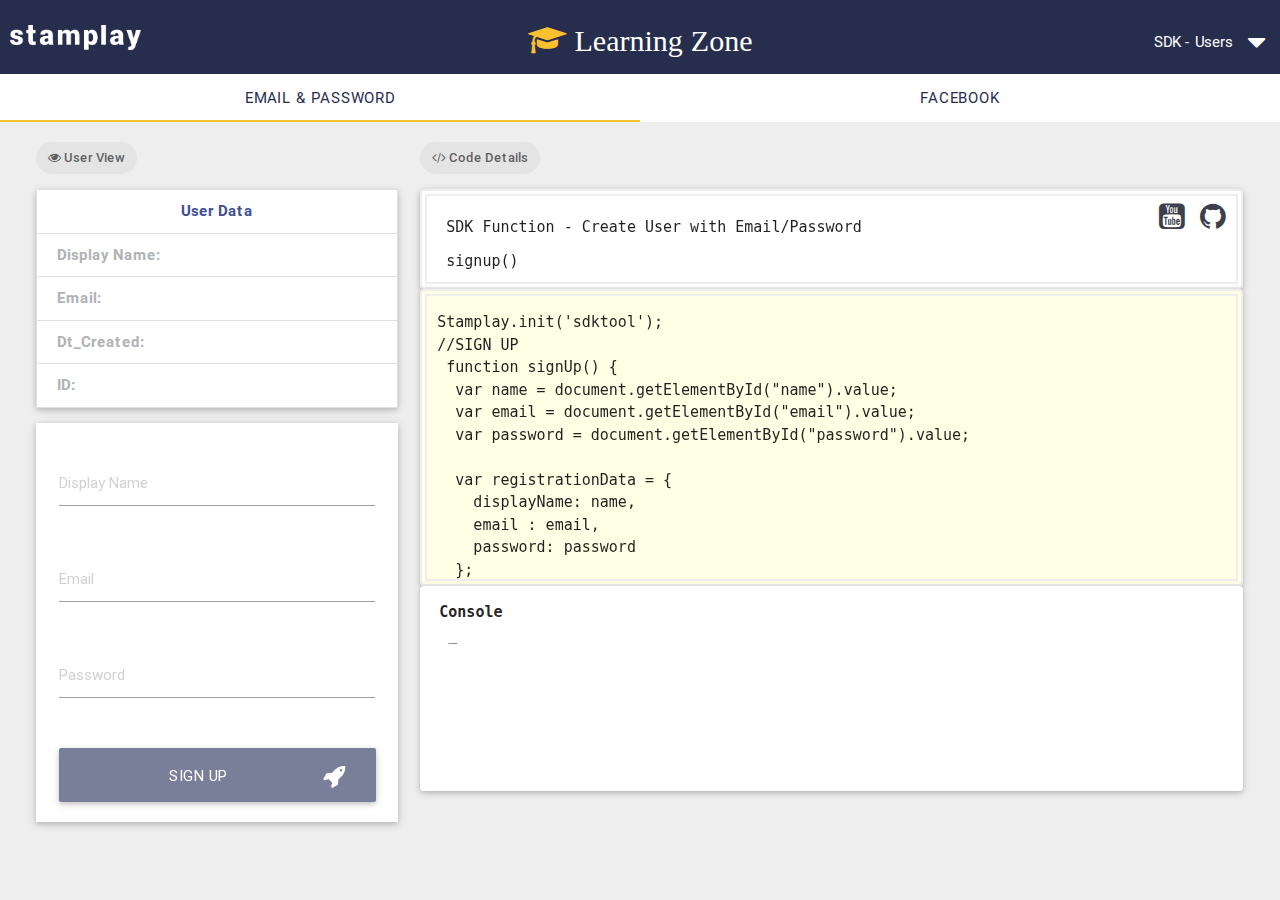
==== index.html @ 033197c5 "logout works" ====
<!DOCTYPE html>
<html>
<head>
  <title>User SDK</title>
  <link rel="stylesheet" type="text/css" href="public/css/materialize.css">
  <link rel="stylesheet" type="text/css" href="public/css/main.css">
  <link rel="stylesheet" href="https://maxcdn.bootstrapcdn.com/font-awesome/4.4.0/css/font-awesome.min.css">
</head>
<body class="container-fluid">
<!--NAVBAR-->
  <nav>
    <div id="navbar" class="nav-wrapper z-depth-2">
      <a>
        <img id="wordLogo" src="public/images/logo_White.png"/>
      </a>
       <a id="lzHeader" class="brand-logo center hide-on-med-and-down">
        <i id="gradCap" class="fa fa-graduation-cap"> 
          <span id="lz">Learning Zone</span>
        </i>
      </a>
      <ul id="resourceMenu" class="right">
      <li><a
            id="navSelectUsers" 
            class='dropdown-button' 
            href='#' 
            data-activates='dropdown1'>
            <i class="fa fa-caret-down right"></i>SDK - Users
          </a>
          <ul id='dropdown1' class='dropdown-content'>
              <li class="dropdownitem">
                <a id="dropdownText1">Main Menu</a>
              </li>
              <li class="divider"></li>
              <li class="dropdownitem">
                <a id="dropdownText2" href="objects.html">
                  <i id='objAPI' class="fa fa-cubes right"></i>[SDK] - Objects
                </a>
              </li>
              <li class="divider"></li>
              <li class="dropdownitem">
                <a id="dropdownText2">
                  <i id="userSDK" class="fa fa-user right"></i>[API] - Users
                </a>
              </li>
              <li class="divider"></li>
              <li class="dropdownitem">
                <a id="dropdownText3">
                  <i id="objSDK" class="fa fa-cubes right"></i>[API] - Objects
                </a>
              </li>
        </ul>
    </div>
  </nav>
<!--TABS-->
  <div class="row">
    <div class="col s12 tab-row">
      <ul id="tabRow" class="tabs">
        <li class="tab col s3">
        <a class="active" href="#local">EMAIL & PASSWORD</a></li>
        <li class="tab col s3">
        <a href="#facebook">FACEBOOK</a></li>
      </ul>
    </div>
  </div>
  <!--////////////////////////// EMAIL & PASSWORD TAB ///////////////////////////-->
  <div id="local" class="row">
 <!--EMAIL & PASSWORD USER OUTPUT SECTION-->
    <div id="userEPLeft" class="col s4">
      <div class="chip">
        <i class="fa fa-eye"></i> User View
      </div>
      <div id="local">
         <ul id="userOutput" class="collection z-depth-1">
            <li class="collection-item center outputHeader">
              <b>User Data</b>
            </li>
            <li class="collection-item data"><b>Display Name:</b>
            <span id="userOutputName"></span></li>
            <li class="collection-item data"><b>Email: </b>
            <span id="userOutputEmail"></span></li>
            <li class="collection-item data"><b>Dt_Created: </b>
            <span id="userOutputDate"></span></li>
            <li class="collection-item data"><b>ID: </b>
            <span id="userOutputID"></span></li>
        </ul>
<!--EMAIL & PASSWORD USER SIGN UP SECTION-->
       <div id="local" class="row z-depth-1 inputBoxLocal">
          <form class="col s12">
            <div class="row">
                <div class="input-field col s12">
                <br>
                  <input  
                   placeholder="Display Name"
                   id="name"
                   type="text">
                </div>
            </div>
              <div class="row">
                <div class="input-field col s12">
                  <input 
                   placeholder="Email"
                   id="email"
                   type="text">
                </div>
              </div>
              <div class="row">
                <div class="input-field col s12">
                  <input 
                  id="password"
                  placeholder="Password" 
                  type="text">
                </div>
              </div>
              <div class="row">
              <div id="signupBtn" class="input-field col s12 center">
                  <a 
                  onclick="signUp()" 
                  id="btn" 
                  class="waves-effect waves-light btn-large">
                  <i class="fa fa-rocket right"></i>
                  Sign Up
                  </a>
              </div>
            </div>
            <div id="logoutBtn" class="row hidden">
              <div id="logoutBtnHidden" class="input-field col s12 center">
                <a 
                  onclick="logout()"
                  id="btn" 
                  class="waves-effect waves-light btn-large">
                <i class="fa fa-power-off right"></i>Logout
                </a>
              </div>
            </div>
          </form>
        </div>
      </div>
    </div>
    <div id="userEPRight" class= "col s8">
    <div class="chip">
      <i class="fa fa-code"></i> Code Details
    </div>
    <div class="z-depth-1 codeContent">
      <i class="fa fa-github small right github tooltipped" data-position="bottom" data-delay="50" data-tooltip="view full code"></i><span><i class="fa fa-youtube-square small right youtube tooltipped" data-position="bottom" data-delay="50" data-tooltip="view tutorial"></i></span> 
      <pre> SDK Function - Create User with Email/Password<input id="copyInputEP" class="left" type="text" ng-model="textToCopyEP" value=" signup()">
      </pre>
    </div>
    <div id="sourceCodeEP" class="z-depth-1"> 
<!--........................................................-->
<pre>
Stamplay.init('sdktool');
//SIGN UP
 function signUp() {
  var name = document.getElementById("name").value;
  var email = document.getElementById("email").value;
  var password = document.getElementById("password").value;

  var registrationData = {
    displayName: name,
    email : email,
    password: password
  };
  var newUser = new Stamplay.User().Model;
  <b>newUser.signup(registrationData)</b>.then(function(){
  });

  //LOGOUT
  function logout(){
  var user = new Stamplay.User().Model;
  <b>user.logout()</b>;
}
</pre>
<!--........................................................-->
    </div>
    <div id="console" class="z-depth-1">
<!--........................................................-->
<pre> <b>Console</b>
  <span id="consoleCursor" class="blinking-cursor">_</span>
<br><span id="consoleStatus" class="hidden"> Status: 200 OK</span>
<br><span id="hideBody" class="hidden"> Body:</span><span id="consoleBody" class="hidden"></span>
<br><span id="hideRes" class="hidden"> Response:</span><span id="consoleRes" class="hidden"></span>
</pre>
<!--........................................................-->
    </div>
  </div>
</div>
<!--FOOTER-->
  <!-- <br>
  <br>
  <footer id="footer" id="local" class="page-footer z-depth-1 footer">
    <div class="container"></div>
  </footer> -->

<!--////////////////////////// FACEBOOK TAB ///////////////////////////-->
  <div id="facebook" class="row">
    <div id="userFBLeft" class="col s4">
      <div class="chip">
        <i class="fa fa-eye"></i> User View
      </div>
<!--FACEBOOK USER OUTPUT SECTION-->
      <div id="facebook" class="col s12">
         <ul id="userOutputFB" class="collection z-depth-1">
            <li class="collection-item center outputHeader">
              <b>User Data</b>
            </li>
            <li class="collection-item data center">
            <img src="public/images/fb avatar.gif" id="fbPhoto"/></li>
            <li class="collection-item data"><b>Display Name:</b>
            <span class="fbprop" id="fbName"></span></li>
            <li class="collection-item data"><b>Email: </b>
            <span class="fbprop" id="fbEmail"></span></li>
            <li class="collection-item data"><b>Gender: </b>
            <span class="fbprop" id="fbGender"></span></li>
            <li class="collection-item data"><b>Dt_Created: </b>
            <span class="fbprop" id="fbDate"></span></li>
            <li class="collection-item data"><b>ID: </b>
            <span class="fbprop" id="fbID"></span></li>
        </ul>
        <br>
<!--FACEBOOK USER SIGN UP SECTION-->
        <div 
        id="facebook" 
        class="z-depth-1 center inputBoxFB">
             <a 
              onclick="facebook()" 
              id="btn" 
              class="waves-effect waves-light btn-large">
              <i class="fa fa-facebook-square right"></i>
              Sign Up
              </a>
        </div>
      </div>
    </div>
    <div id="userFBRight" class= "col s8">
    <div class="chip">
      <i class="fa fa-code"></i> Code Details
    </div>
    <div class="z-depth-1 codeContent">
      <i class="fa fa-github small right github tooltipped" data-position="bottom" data-delay="50" data-tooltip="view full code"></i><span><i class="fa fa-youtube-square small right youtube tooltipped" data-position="bottom" data-delay="50" data-tooltip="view tutorial"></i></span> 
      <pre> SDK Function - Login with Facebook<input id="copyInputEP" class="left" type="text" ng-model="textToCopyEP" value=" login('facebook')">
      </pre>
    </div>
    <div id="sourceCodeFB" class="z-depth-1"> 
<!--........................................................-->
<pre>
Stamplay.init('sdktool');

 function facebook(){
  var newUser = new Stamplay.User().Model;
  <b>newUser.login('facebook')</b>;
}
</pre>
<!--........................................................-->
    </div>
    <div id="console" class="z-depth-1">
<!--........................................................-->
<pre> <b>Console</b>
  <span id="consoleCursorFB" class="blinking-cursor">_</span>
<br><span id="consoleStatusFB" class="hidden"> Status: 200 OK</span>
<br><span id="hideBodyFB" class="hidden"> Body:</span><span id="consoleBodyFB" class="hidden"></span>
<br><span id="hideResFB" class="hidden"> Response:</span><span id="consoleResFB" class="hidden"></span>
</pre>
<!--........................................................-->
    </div>
  </div>
</div>
<!--SCRIPTS-->
<script src="//drrjhlchpvi7e.cloudfront.net/libs/stamplay-js-sdk/1.3.1/stamplay.min.js"></script>
<script src="./bower_components/jquery/dist/jquery.js"></script>
<script src="./public/js/materialize.min.js"></script>
<script src="public/app.js"></script>
</body>
</html>
---- public/css/main.css ----
/*------------------------------------------------------------------------*/
/*SIGN UP CSS*/
/*------------------------------------------------------------------------*/
body, html {
	font-family: "Roboto";
	min-height: 100vh;
	min-width: 100vw;
	position: cover;
	background-color: #EEEEEE;
}
#navbar{
	background-color: #262D4D;
	height: 80px;
}
#logo{
  	padding: 10px;
    height: 70px;
	margin-top: 5px;
}
#wordLogo{
	padding: 10px;
    height: 45px;
	margin-top: 15px;
}
#lzHeader{
	margin-top: 8px;
	font-family: "Roboto";
}
#gradCap{
	color: #FBC02D;
}
#lz{
	color: #FFFFFF;
	font-weight: lighter;
}
#resourceMenu{
	margin-top: 10px;
}
#navSelectUsers:hover{
	background-color: #262D4D !important;
	color: #FBC02D;
}
#objAPI{
	font-size: 20px;
}
#objSDK{
	font-size: 20px;
}
#userSDK{
	font-size: 20px;
}
.dropdownitem{
	background-color: #FBC02D;
}
#dropdownText1{
	color: #000000;
}
#dropdownText1:hover{
	color: #000000;
}
#dropdownText2{
	color: #000000;
}
#dropdownText3{
	color: #000000;
}
#objectNav{
	margin-right: 30px;
}
.divider{
	background-color: #000000;
}
#tabRow{
	margin-top: 0px;
}
.tabs{
	margin-top: 7px;
	min-width: 100vw;
}   
.tabs .tab a{
	color: #272D4E;
}
.tabs .tab a:hover{
	color: #272D4E;
    background-color: #FFFFE5;
    font-weight: bold;
}
.tab-row {
	padding:0 !important;
}
.indicator {
	background-color: #FBC02D !important;
}
.rsrcbtn{
	background-color: #FBC02D;
	color: #000;
	margin-top: 10px;
	margin-right: 10px;
}
.rsrcbtn:hover{
	background-color: #FBC02D;
	color: #000;
}
.inputBoxLocal{
	background-color: #FFFFFF;
}
#btn{
	background-color: #7A7F99;
	font-family: "Roboto"; 
	width: 100%;
}
.inputBoxFB{
	cursor: pointer;
	background-color: #FFFFFF;
	padding-top: 20px;
	padding-bottom: 20px;
	padding-right: 20px;
	padding-left: 20px;
}
.outputHeader{
	color: #415095;
}
#userOutput{
	margin-top: 15px;
}
#userOutputFB{
	margin-top: 15px;
	margin-bottom: 0px;
}
#userEPLeft{
	width: 30%;
	margin-left: 25px;
}
#userEPRight{
	width: 66%;
}
#userFBLeft{
	width: 30%;
	margin-left: 25px;
}
#userFBRight{
	width: 66%;
}
.data{
	color: #B0B2B5;
}
.fbprop{
	color: #415095;
}
#userOutputName{
	color: #415095;
}
#userOutputDate{
	color: #415095;
}
#userOutputEmail{
	color: #415095;
}
#userOutputID{
	color: #415095;
}
  /* label color */
.input-field label {
     color: #FBC02D;
}
   /* label focus color */
.input-field input[type=text]:focus + label {
     color: #FBC02D;
}
   /* label underline focus color */
.input-field input[type=text]:focus {
     border-bottom: 1px solid #FBC02D;
     box-shadow: 0 1px 0 0 #FBC02D;
}
   /* valid color */
.input-field input[type=text].valid {
     border-bottom: 1px solid #FBC02D;
     box-shadow: 0 1px 0 0 #FBC02D;
}
.tabs{
	margin-top: 17px;
	min-width: 100vw;
}   
.tabs .tab a{
	color: #272D4E;
}
.tabs .tab a:hover{
	color: #272D4E;
}
.tab-row {
	padding:0 !important;
}
.indicator {
	background-color: #FBC02D !important;
}
#fbPhoto{
	border-radius: 50%;
	height: 100px;
	width: 100px;
	border:1px solid;
	border-color: #EEEEEE;
}
#switchViews{
	cursor: pointer;
}
.hidden{
	display: none;
}
#logoutBtnHidden{
	padding-bottom: 30px;
}
.codeContent{
	margin-top: 15px;
	overflow: auto;
	height: 100px;
	background-color: #FFFFFF;
	padding-left: 10px;
	padding-right: 10px;
	padding-top: 5px;
	border-radius: 4px;
	border:7px solid;
	border-color: #EEEEEE;
	border-style:double;
}
#sourceCodeEP{
	overflow: auto;
	background-color: #FFFFE5;
	border-radius: 4px;
	padding-left: 10px;
	padding-right: 10px;
	border-radius: 4px;
	border:7px solid;
	border-color: #EEEEEE;
	border-style:double;
	max-height: 33vh;
}
#sourceCodeFB{
	overflow: auto;
	background-color: #FFFFE5;
	border-radius: 4px;
	padding-left: 10px;
	padding-right: 10px;
	border-radius: 4px;
	border:7px solid;
	border-color: #EEEEEE;
	border-style:double;
	max-height: 41vh;
}
#console{
	background-color: #FFFFFF;
	border-radius: 4px;
	padding-left: 10px;
	padding-right: 5px;
	height: 205px;
	overflow: auto;
}
.github{
	color: #3D3F4D;
	cursor: pointer;
}
.github:hover{
	color: #FBC02D;
	cursor: pointer;
}
.youtube{
	color: #3D3F4D;
	cursor: pointer;
}
.youtube:hover{
	color: #FBC02D;
	cursor: pointer;
}
.blinking-cursor {
  font-weight: 100;
  font-size: 15px;
  color: #2E3D48;
  -webkit-animation: 1s blink step-end infinite;
  -moz-animation: 1s blink step-end infinite;
  -ms-animation: 1s blink step-end infinite;
  -o-animation: 1s blink step-end infinite;
  animation: 1s blink step-end infinite;
}

@keyframes "blink" {
  from, to {
    color: transparent;
  }
  50% {
    color: black;
  }
}

@-moz-keyframes blink {
  from, to {
    color: transparent;
  }
  50% {
    color: black;
  }
}

@-webkit-keyframes "blink" {
  from, to {
    color: transparent;
  }
  50% {
    color: black;
  }
}

@-ms-keyframes "blink" {
  from, to {
    color: transparent;
  }
  50% {
    color: black;
  }
}

@-o-keyframes "blink" {
  from, to {
    color: transparent;
  }
  50% {
    color: black;
  }
}

/*----------------------------------------------------------------------------*/
/*OBJECTS CSS*/
/*---------------------------------------------------------------------------*/
.createSection{
	width: 40%;
	background-color: #FFFFFF;
}
#btn{
	background-color: #7A7F99;
	width: 100%;
}
.objectOutput{
	width: 40%;
	margin-top: 60px;
}
#input{
	padding-left: 25px;
	padding-right: 25px;
}
.picker__date-display {
	background-color: #414b82;
}
.picker__weekday-display{
	background-color: #414b82;
}
.picker__day.picker__day--today {
	background-color: #414b82;
	color: #FFFFFF;
}
.picker__close, .picker__today {
	color: #000000;
}

.header{
	color: #414B82;
}
.data{
	color: #B0B2B5;
}
.category{
	color: #B0B2B5;
}
.outputData{
	color: #414B82
}
.input-field label {
     color: #000;
}
.input-field input[type=text]:focus + label {
     color: #000;
}
.input-field input[type=text]:focus {
     border-bottom: 1px solid #FFD700;
     box-shadow: 0 1px 0 0 #FFD700;
}
#options{
	margin-top: 30px;
	width: 40%;
}
.queryheader{
	color: #414B82;
}
#queryResults{
	width: 40%;
	margin-top: 17px;
}
.ptag{
	padding-top: 10px;
} 
#dropdown{
	width: 40%;
	background-color: #FFFFFF;
}
#voteSection{
	width: 40%;
	background-color: #FFFFFF;
	padding-bottom: 15px;
}
#ratingSection{
	width: 40%;
	background-color: #FFFFFF;
	padding-bottom: 15px;
}
.thumbs{
	background-color: #7A7F99;
	width: 80%;
}
.thumbs:hover{
	background-color: #7A7F99;
	width: 80%;
}
[type="checkbox"]:checked + label:before {
	border-right: 2px solid #FBC02D; 
    border-bottom: 2px solid #FBC02D;
}
#footer{
	background-color: #E4E4E4;
	display: flex;
    min-height: 7vh;
    flex-direction: column;
}
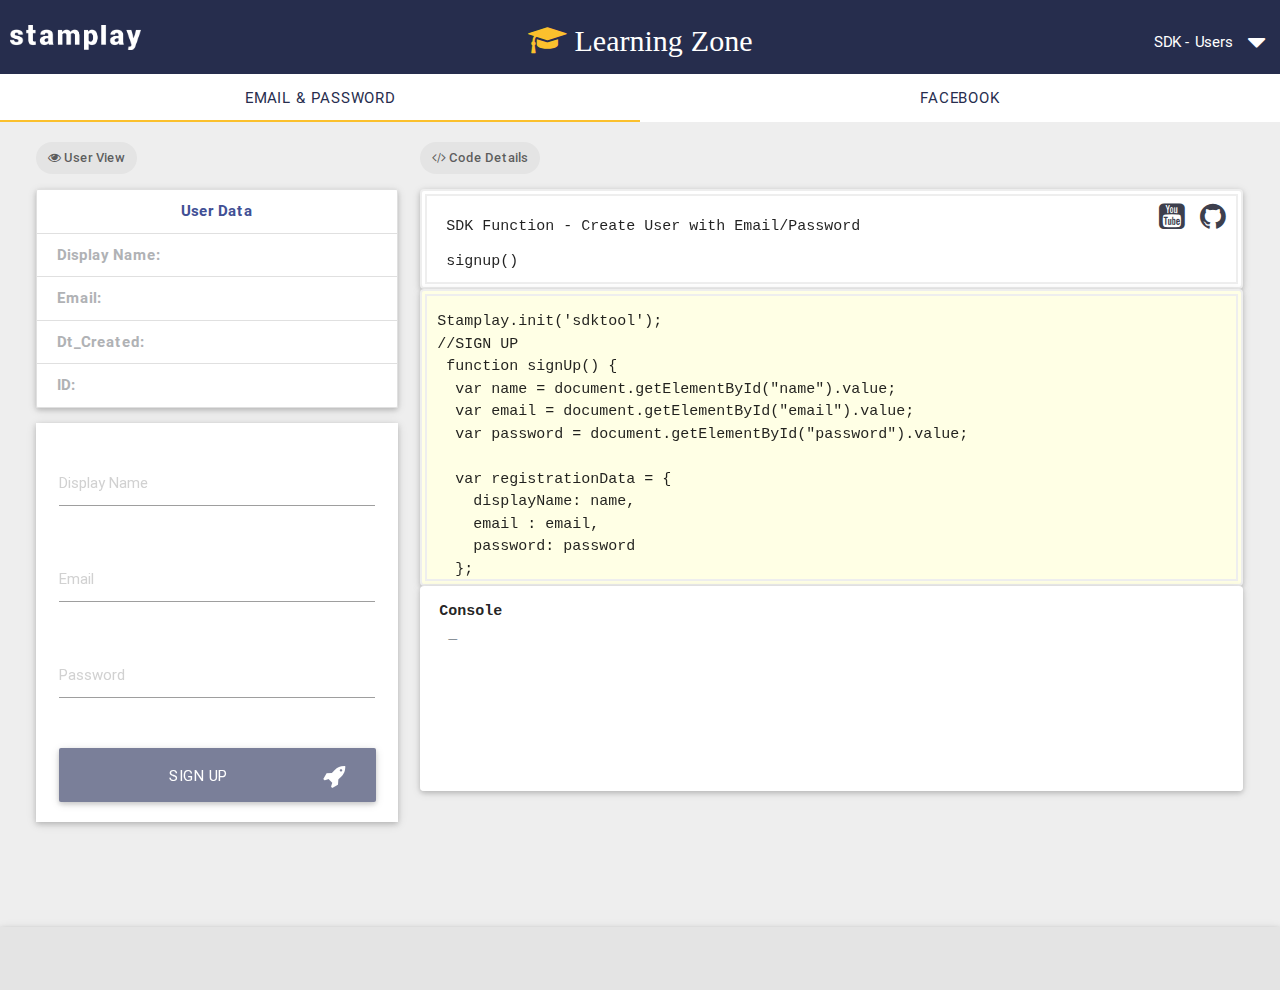
==== commit f18fb075: "basic layout for new format complete for create object section" ====
--- a/index.html
+++ b/index.html
@@ -167,9 +167,9 @@
 
   //LOGOUT
   function logout(){
-  var user = new Stamplay.User().Model;
-  <b>user.logout()</b>;
-}
+    var user = new Stamplay.User().Model;
+    <b>user.logout()</b>;
+  }
 </pre>
 <!--........................................................-->
     </div>
@@ -185,12 +185,7 @@
     </div>
   </div>
 </div>
-<!--FOOTER-->
-  <!-- <br>
-  <br>
-  <footer id="footer" id="local" class="page-footer z-depth-1 footer">
-    <div class="container"></div>
-  </footer> -->
+
 
 <!--////////////////////////// FACEBOOK TAB ///////////////////////////-->
   <div id="facebook" class="row">
@@ -265,6 +260,12 @@
     </div>
   </div>
 </div>
+<!--FOOTER-->
+  <br>
+  <br>
+  <footer id="footer" id="local" class="page-footer z-depth-1 footer">
+    <div class="container"></div>
+  </footer>
 <!--SCRIPTS-->
 <script src="//drrjhlchpvi7e.cloudfront.net/libs/stamplay-js-sdk/1.3.1/stamplay.min.js"></script>
 <script src="./bower_components/jquery/dist/jquery.js"></script>
--- a/public/css/main.css
+++ b/public/css/main.css
@@ -330,7 +330,6 @@
 /*OBJECTS CSS*/
 /*---------------------------------------------------------------------------*/
 .createSection{
-	width: 40%;
 	background-color: #FFFFFF;
 }
 #btn{
@@ -338,8 +337,7 @@
 	width: 100%;
 }
 .objectOutput{
-	width: 40%;
-	margin-top: 60px;
+	margin-top: 15px;
 }
 #input{
 	padding-left: 25px;
@@ -380,6 +378,15 @@
 .input-field input[type=text]:focus {
      border-bottom: 1px solid #FFD700;
      box-shadow: 0 1px 0 0 #FFD700;
+}
+#sourceCodeCreate{
+	overflow: auto;
+	background-color: #FFFFE5;
+	border-radius: 4px;
+	border:7px solid;
+	border-color: #EEEEEE;
+	border-style:double;
+	max-height: 73vh;
 }
 #options{
 	margin-top: 30px;
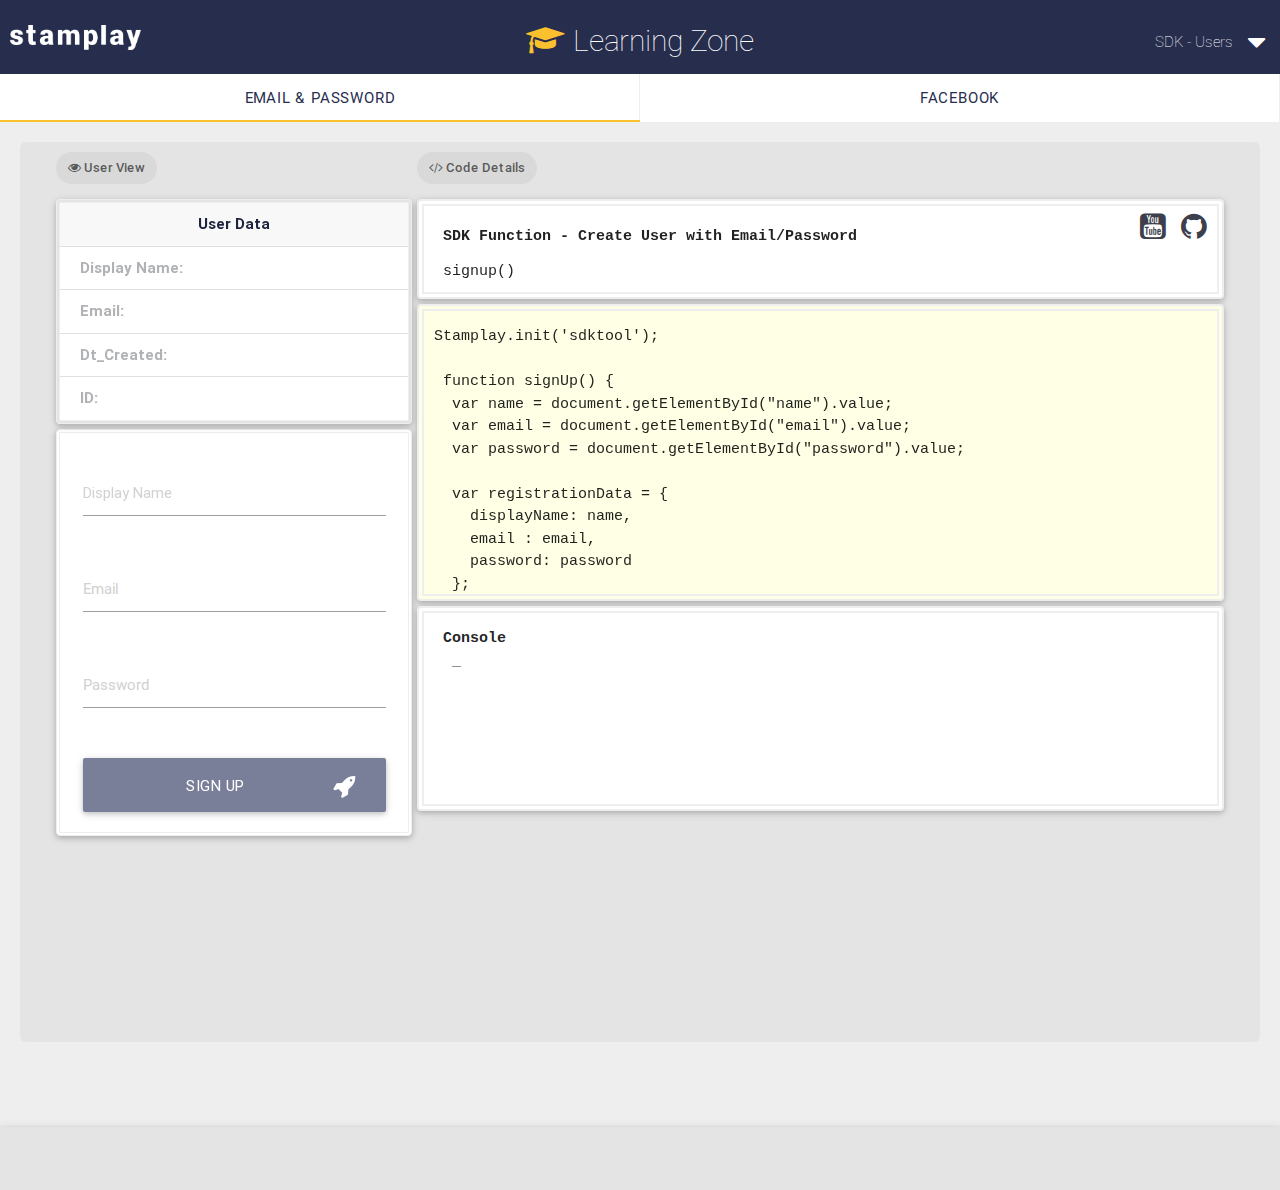
==== commit 69769d5a: "changed UI for users section" ====
--- a/index.html
+++ b/index.html
@@ -2,7 +2,7 @@
 <!DOCTYPE html>
 <html>
 <head>
-  <title>User SDK</title>
+  <title>Stamplay | LZ</title>
   <link rel="stylesheet" type="text/css" href="public/css/materialize.css">
   <link rel="stylesheet" type="text/css" href="public/css/main.css">
   <link rel="stylesheet" href="https://maxcdn.bootstrapcdn.com/font-awesome/4.4.0/css/font-awesome.min.css">
@@ -64,15 +64,15 @@
     </div>
   </div>
   <!--////////////////////////// EMAIL & PASSWORD TAB ///////////////////////////-->
-  <div id="local" class="row">
+  <div id="local" class="row moduleBackgroundUserEP">
  <!--EMAIL & PASSWORD USER OUTPUT SECTION-->
     <div id="userEPLeft" class="col s4">
       <div class="chip">
         <i class="fa fa-eye"></i> User View
       </div>
       <div id="local">
-         <ul id="userOutput" class="collection z-depth-1">
-            <li class="collection-item center outputHeader">
+         <ul id="userOutput" class="collection z-depth-1 itemBorder">
+            <li id="viewHeaderEP" class="collection-item center outputHeader">
               <b>User Data</b>
             </li>
             <li class="collection-item data"><b>Display Name:</b>
@@ -85,7 +85,7 @@
             <span id="userOutputID"></span></li>
         </ul>
 <!--EMAIL & PASSWORD USER SIGN UP SECTION-->
-       <div id="local" class="row z-depth-1 inputBoxLocal">
+       <div id="local" class="row z-depth-1 inputBoxLocal itemBorder">
           <form class="col s12">
             <div class="row">
                 <div class="input-field col s12">
@@ -143,14 +143,14 @@
     </div>
     <div class="z-depth-1 codeContent">
       <i class="fa fa-github small right github tooltipped" data-position="bottom" data-delay="50" data-tooltip="view full code"></i><span><i class="fa fa-youtube-square small right youtube tooltipped" data-position="bottom" data-delay="50" data-tooltip="view tutorial"></i></span> 
-      <pre> SDK Function - Create User with Email/Password<input id="copyInputEP" class="left" type="text" ng-model="textToCopyEP" value=" signup()">
+      <pre> <b>SDK Function - Create User with Email/Password</b><input id="copyInputEP" class="left" type="text" ng-model="textToCopyEP" value=" signup()">
       </pre>
     </div>
     <div id="sourceCodeEP" class="z-depth-1"> 
 <!--........................................................-->
 <pre>
 Stamplay.init('sdktool');
-//SIGN UP
+
  function signUp() {
   var name = document.getElementById("name").value;
   var email = document.getElementById("email").value;
@@ -188,15 +188,15 @@
 
 
 <!--////////////////////////// FACEBOOK TAB ///////////////////////////-->
-  <div id="facebook" class="row">
+  <div id="facebook" class="row moduleBackgroundUserFB">
     <div id="userFBLeft" class="col s4">
       <div class="chip">
         <i class="fa fa-eye"></i> User View
       </div>
 <!--FACEBOOK USER OUTPUT SECTION-->
-      <div id="facebook" class="col s12">
-         <ul id="userOutputFB" class="collection z-depth-1">
-            <li class="collection-item center outputHeader">
+      <div id="facebook" class="col s12 fbOutput">
+         <ul id="userOutputFB" class="collection z-depth-1 itemBorder">
+            <li id="viewHeaderFB" class="collection-item center outputHeader">
               <b>User Data</b>
             </li>
             <li class="collection-item data center">
@@ -212,11 +212,9 @@
             <li class="collection-item data"><b>ID: </b>
             <span class="fbprop" id="fbID"></span></li>
         </ul>
-        <br>
 <!--FACEBOOK USER SIGN UP SECTION-->
         <div 
-        id="facebook" 
-        class="z-depth-1 center inputBoxFB">
+        class="z-depth-1 center inputBoxFB itemBorder">
              <a 
               onclick="facebook()" 
               id="btn" 
--- a/public/css/main.css
+++ b/public/css/main.css
@@ -25,6 +25,7 @@
 #lzHeader{
 	margin-top: 8px;
 	font-family: "Roboto";
+	font-weight: lighter;
 }
 #gradCap{
 	color: #FBC02D;
@@ -32,9 +33,12 @@
 #lz{
 	color: #FFFFFF;
 	font-weight: lighter;
+	font-family: "Roboto";	
 }
 #resourceMenu{
 	margin-top: 10px;
+	font-weight: lighter;
+	font-family: "Roboto";
 }
 #navSelectUsers:hover{
 	background-color: #262D4D !important;
@@ -101,6 +105,37 @@
 	background-color: #FBC02D;
 	color: #000;
 }
+.moduleBackgroundUserEP{
+	min-height: 100vh;
+	background-color: #E4E4E4;
+	background-size: cover;
+	background-position: center center;
+	border-radius: 6px;
+	margin-top: 20px;
+	margin-left: 20px;
+	margin-right: 20px;
+	padding-top: 10px; 
+}
+.moduleBackgroundUserFB{
+	min-height: 100vh;
+	background-color: #E4E4E4;
+	background-size: cover;
+	background-position: center center;
+	border-radius: 6px;
+	margin-top: 20px;
+	margin-left: 20px;
+	margin-right: 20px;
+	padding-top: 10px; 
+}
+.chip{
+	background-color: #d9d9d9;
+}
+.itemBorder{
+	border-radius: 4px;
+	border:4px solid;
+	border-color: #EEEEEE;
+	border-style:double;
+}
 .inputBoxLocal{
 	background-color: #FFFFFF;
 }
@@ -116,12 +151,23 @@
 	padding-bottom: 20px;
 	padding-right: 20px;
 	padding-left: 20px;
+	margin-top: 5px;
+}
+#facebook{
+	padding: 0px;
+}
+#viewHeaderEP{
+	background-color:rgba(255, 255, 255, .75);
+}
+#viewHeaderFB{
+	background-color:rgba(255, 255, 255, .75);
 }
 .outputHeader{
-	color: #415095;
+	color: #1E243E;
 }
 #userOutput{
 	margin-top: 15px;
+	margin-bottom: 5px;
 }
 #userOutputFB{
 	margin-top: 15px;
@@ -130,15 +176,47 @@
 #userEPLeft{
 	width: 30%;
 	margin-left: 25px;
+	padding-right: 5px
 }
 #userEPRight{
 	width: 66%;
+	padding-left: 0px;
 }
 #userFBLeft{
 	width: 30%;
 	margin-left: 25px;
+	padding-right: 5px
 }
 #userFBRight{
+	width: 66%;
+	padding-left: 0px;
+}
+#createLeft{
+	width: 30%;
+	margin-left: 25px;
+}
+#createRight{
+	width: 66%;
+}
+#updateLeft{
+	width: 30%;
+	margin-left: 25px;
+}
+#updateRight{
+	width: 66%;
+}
+#queryLeft{
+	width: 30%;
+	margin-left: 25px;
+}
+#queryRight{
+	width: 66%;
+}
+#rateLeft{
+	width: 30%;
+	margin-left: 25px;
+}
+#rateRight{
 	width: 66%;
 }
 .data{
@@ -183,6 +261,7 @@
 }   
 .tabs .tab a{
 	color: #272D4E;
+	border-right: 1px solid #EEEEEE;
 }
 .tabs .tab a:hover{
 	color: #272D4E;
@@ -214,6 +293,7 @@
 	overflow: auto;
 	height: 100px;
 	background-color: #FFFFFF;
+	margin-bottom: 5px;
 	padding-left: 10px;
 	padding-right: 10px;
 	padding-top: 5px;
@@ -226,6 +306,7 @@
 	overflow: auto;
 	background-color: #FFFFE5;
 	border-radius: 4px;
+	margin-bottom: 5px;
 	padding-left: 10px;
 	padding-right: 10px;
 	border-radius: 4px;
@@ -238,6 +319,7 @@
 	overflow: auto;
 	background-color: #FFFFE5;
 	border-radius: 4px;
+	margin-bottom: 5px;
 	padding-left: 10px;
 	padding-right: 10px;
 	border-radius: 4px;
@@ -248,11 +330,14 @@
 }
 #console{
 	background-color: #FFFFFF;
-	border-radius: 4px;
 	padding-left: 10px;
 	padding-right: 5px;
 	height: 205px;
 	overflow: auto;
+	border-radius: 4px;
+	border:7px solid;
+	border-color: #EEEEEE;
+	border-style:double;
 }
 .github{
 	color: #3D3F4D;
@@ -388,16 +473,73 @@
 	border-style:double;
 	max-height: 73vh;
 }
-#options{
-	margin-top: 30px;
-	width: 40%;
+#sourceCodeCreate{
+	overflow: auto;
+	background-color: #FFFFE5;
+	border-radius: 4px;
+	border:7px solid;
+	border-color: #EEEEEE;
+	border-style:double;
+	max-height: 73vh;
+}
+#sourceCodeUpdate{
+	overflow: auto;
+	background-color: #FFFFE5;
+	border-radius: 4px;
+	border:7px solid;
+	border-color: #EEEEEE;
+	border-style:double;
+	max-height: 53vh;
+}
+#sourceCodeQuery{
+	overflow: auto;
+	background-color: #FFFFE5;
+	border-radius: 4px;
+	border:7px solid;
+	border-color: #EEEEEE;
+	border-style:double;
+	max-height: 55vh;
+}
+#sourceCodeRate{
+	overflow: auto;
+	background-color: #FFFFE5;
+	border-radius: 4px;
+	border:7px solid;
+	border-color: #EEEEEE;
+	border-style:double;
+	max-height: 76vh;
+}
+.outputData{
+	color: #414B82
+}
+#bookImage{
+	height: 100px;
+	width: 100px;
+}
+#updateImage{
+	height: 100px;
+	width: 100px;
+}
+#restaurantImage{
+	height: 150px;
+	width: 250px;
+}
+#rateRestaurant{
+	height: 150px;
+	width: 250px;
+}
+.dropdown-content li > a, .dropdown-content li > span {
+    font-size: 1.2rem;
+    color: #414b82;
+    display: block;
+    padding: 1rem 1rem;
 }
 .queryheader{
 	color: #414B82;
 }
+
 #queryResults{
-	width: 40%;
-	margin-top: 17px;
+	margin-top: 15px;
 }
 .ptag{
 	padding-top: 10px;
@@ -407,12 +549,11 @@
 	background-color: #FFFFFF;
 }
 #voteSection{
-	width: 40%;
 	background-color: #FFFFFF;
 	padding-bottom: 15px;
+	padding-top: 5px;
 }
 #ratingSection{
-	width: 40%;
 	background-color: #FFFFFF;
 	padding-bottom: 15px;
 }
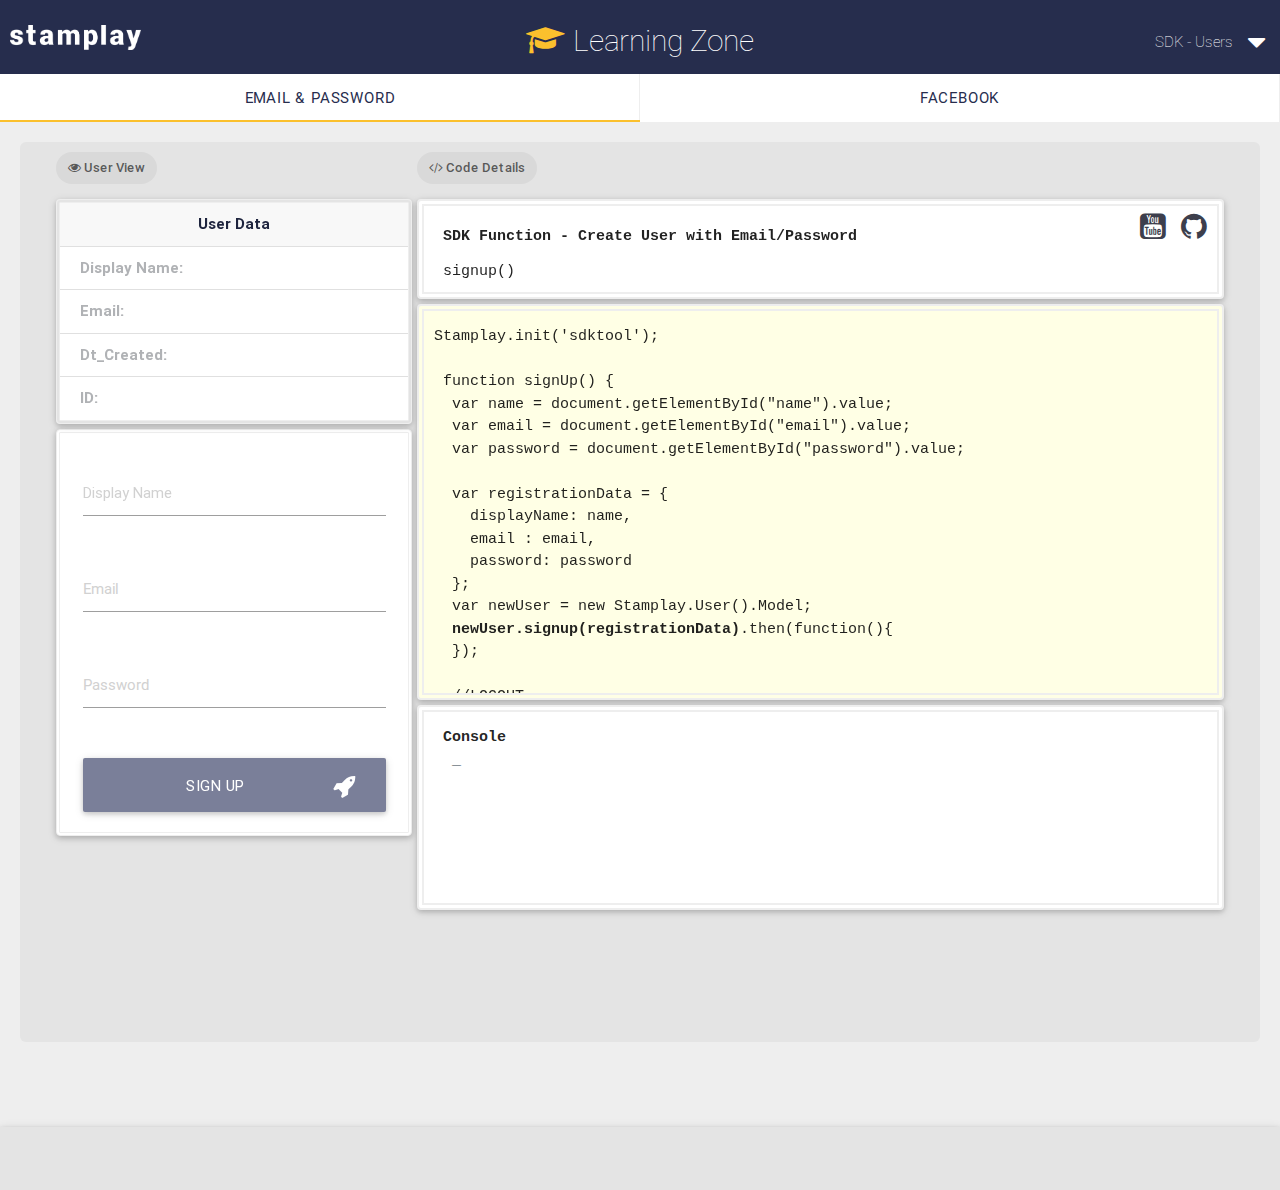
==== commit c12963b8: "added hrefs to youtube and github" ====
--- a/index.html
+++ b/index.html
@@ -142,7 +142,8 @@
       <i class="fa fa-code"></i> Code Details
     </div>
     <div class="z-depth-1 codeContent">
-      <i class="fa fa-github small right github tooltipped" data-position="bottom" data-delay="50" data-tooltip="view full code"></i><span><i class="fa fa-youtube-square small right youtube tooltipped" data-position="bottom" data-delay="50" data-tooltip="view tutorial"></i></span> 
+      <a target="_blank" href="https://github.com/isaacg11/starterTemplate-User-signUp"><i class="fa fa-github small right github tooltipped" data-position="bottom" data-delay="50" data-tooltip="view full code"></i></a><span>
+      <a target="_blank" href="https://youtu.be/xH2PiFwAtc4"><i class="fa fa-youtube-square small right youtube tooltipped" data-position="bottom" data-delay="50" data-tooltip="view tutorial"></i></a></span> 
       <pre> <b>SDK Function - Create User with Email/Password</b><input id="copyInputEP" class="left" type="text" ng-model="textToCopyEP" value=" signup()">
       </pre>
     </div>
@@ -230,7 +231,8 @@
       <i class="fa fa-code"></i> Code Details
     </div>
     <div class="z-depth-1 codeContent">
-      <i class="fa fa-github small right github tooltipped" data-position="bottom" data-delay="50" data-tooltip="view full code"></i><span><i class="fa fa-youtube-square small right youtube tooltipped" data-position="bottom" data-delay="50" data-tooltip="view tutorial"></i></span> 
+      <a target=_'blank' href='https://github.com/isaacg11/starterTemplate-Social-Login'><i class="fa fa-github small right github tooltipped" data-position="bottom" data-delay="50" data-tooltip="view full code"></i></a><span>
+      <a target="_blank" href="https://youtu.be/tyvJmalNgKs"><i class="fa fa-youtube-square small right youtube tooltipped" data-position="bottom" data-delay="50" data-tooltip="view tutorial"></i></a></span> 
       <pre> SDK Function - Login with Facebook<input id="copyInputEP" class="left" type="text" ng-model="textToCopyEP" value=" login('facebook')">
       </pre>
     </div>
--- a/public/css/main.css
+++ b/public/css/main.css
@@ -194,30 +194,39 @@
 #createLeft{
 	width: 30%;
 	margin-left: 25px;
+	padding-right: 5px;
 }
 #createRight{
 	width: 66%;
+	padding-left: 0px;
 }
 #updateLeft{
 	width: 30%;
 	margin-left: 25px;
+	padding-right: 5px;
+
 }
 #updateRight{
 	width: 66%;
+	padding-left: 0px;
 }
 #queryLeft{
 	width: 30%;
 	margin-left: 25px;
+	padding-right: 5px;
 }
 #queryRight{
 	width: 66%;
+	padding-left: 0px;
 }
 #rateLeft{
 	width: 30%;
 	margin-left: 25px;
+	padding-right: 5px;
 }
 #rateRight{
 	width: 66%;
+	padding-left: 0px;
 }
 .data{
 	color: #B0B2B5;
@@ -313,7 +322,7 @@
 	border:7px solid;
 	border-color: #EEEEEE;
 	border-style:double;
-	max-height: 33vh;
+	height: 44vh;
 }
 #sourceCodeFB{
 	overflow: auto;
@@ -326,7 +335,7 @@
 	border:7px solid;
 	border-color: #EEEEEE;
 	border-style:double;
-	max-height: 41vh;
+	height: 27vh;
 }
 #console{
 	background-color: #FFFFFF;
@@ -414,6 +423,20 @@
 /*----------------------------------------------------------------------------*/
 /*OBJECTS CSS*/
 /*---------------------------------------------------------------------------*/
+.moduleBackgroundObj{
+	min-height: 100vh;
+	background-color: #E4E4E4;
+	background-size: cover;
+	background-position: center center;
+	border-radius: 6px;
+	margin-top: 20px;
+	margin-left: 20px;
+	margin-right: 20px;
+	padding-top: 10px; 
+}
+.chip{
+	background-color: #d9d9d9;
+}
 .createSection{
 	background-color: #FFFFFF;
 }
@@ -421,8 +444,33 @@
 	background-color: #7A7F99;
 	width: 100%;
 }
+.itemBorder{
+	border-radius: 4px;
+	border:4px solid;
+	border-color: #EEEEEE;
+	border-style:double;
+}
+#viewHeaderCreate{
+	background-color:rgba(255, 255, 255, .75);
+}
+#viewHeaderUpdate{
+	background-color:rgba(255, 255, 255, .75);
+}
+#viewHeaderQuery{
+	background-color:rgba(255, 255, 255, .75);
+}
+#viewHeaderRate{
+	background-color:rgba(255, 255, 255, .75);
+}
+#options{
+	border-radius: 4px;
+	border:4px solid;
+	border-color: #EEEEEE;
+	border-style:double;
+}
 .objectOutput{
 	margin-top: 15px;
+	margin-bottom: 5px;
 }
 #input{
 	padding-left: 25px;
@@ -443,7 +491,7 @@
 }
 
 .header{
-	color: #414B82;
+	color: #0A0A0A;
 }
 .data{
 	color: #B0B2B5;
@@ -467,47 +515,41 @@
 #sourceCodeCreate{
 	overflow: auto;
 	background-color: #FFFFE5;
-	border-radius: 4px;
-	border:7px solid;
-	border-color: #EEEEEE;
-	border-style:double;
-	max-height: 73vh;
-}
-#sourceCodeCreate{
+	margin-bottom: 5px;
+	border-radius: 4px;
+	border:7px solid;
+	border-color: #EEEEEE;
+	border-style:double;
+	height: 79vh;
+}
+#sourceCodeUpdate{
 	overflow: auto;
 	background-color: #FFFFE5;
 	border-radius: 4px;
 	border:7px solid;
 	border-color: #EEEEEE;
 	border-style:double;
-	max-height: 73vh;
-}
-#sourceCodeUpdate{
+	height: 25vh;
+}
+#sourceCodeQuery{
 	overflow: auto;
 	background-color: #FFFFE5;
 	border-radius: 4px;
 	border:7px solid;
 	border-color: #EEEEEE;
 	border-style:double;
-	max-height: 53vh;
-}
-#sourceCodeQuery{
+	height: 58vh;
+	margin-bottom: 5px;
+}
+#sourceCodeRate{
 	overflow: auto;
 	background-color: #FFFFE5;
 	border-radius: 4px;
 	border:7px solid;
 	border-color: #EEEEEE;
 	border-style:double;
-	max-height: 55vh;
-}
-#sourceCodeRate{
-	overflow: auto;
-	background-color: #FFFFE5;
-	border-radius: 4px;
-	border:7px solid;
-	border-color: #EEEEEE;
-	border-style:double;
-	max-height: 76vh;
+	height: 87vh;
+	margin-bottom: 5px;
 }
 .outputData{
 	color: #414B82
@@ -540,6 +582,7 @@
 
 #queryResults{
 	margin-top: 15px;
+	margin-bottom: 5px;
 }
 .ptag{
 	padding-top: 10px;
@@ -552,10 +595,12 @@
 	background-color: #FFFFFF;
 	padding-bottom: 15px;
 	padding-top: 5px;
+	margin-bottom: 5px;
 }
 #ratingSection{
 	background-color: #FFFFFF;
 	padding-bottom: 15px;
+	margin-bottom: 5px;
 }
 .thumbs{
 	background-color: #7A7F99;
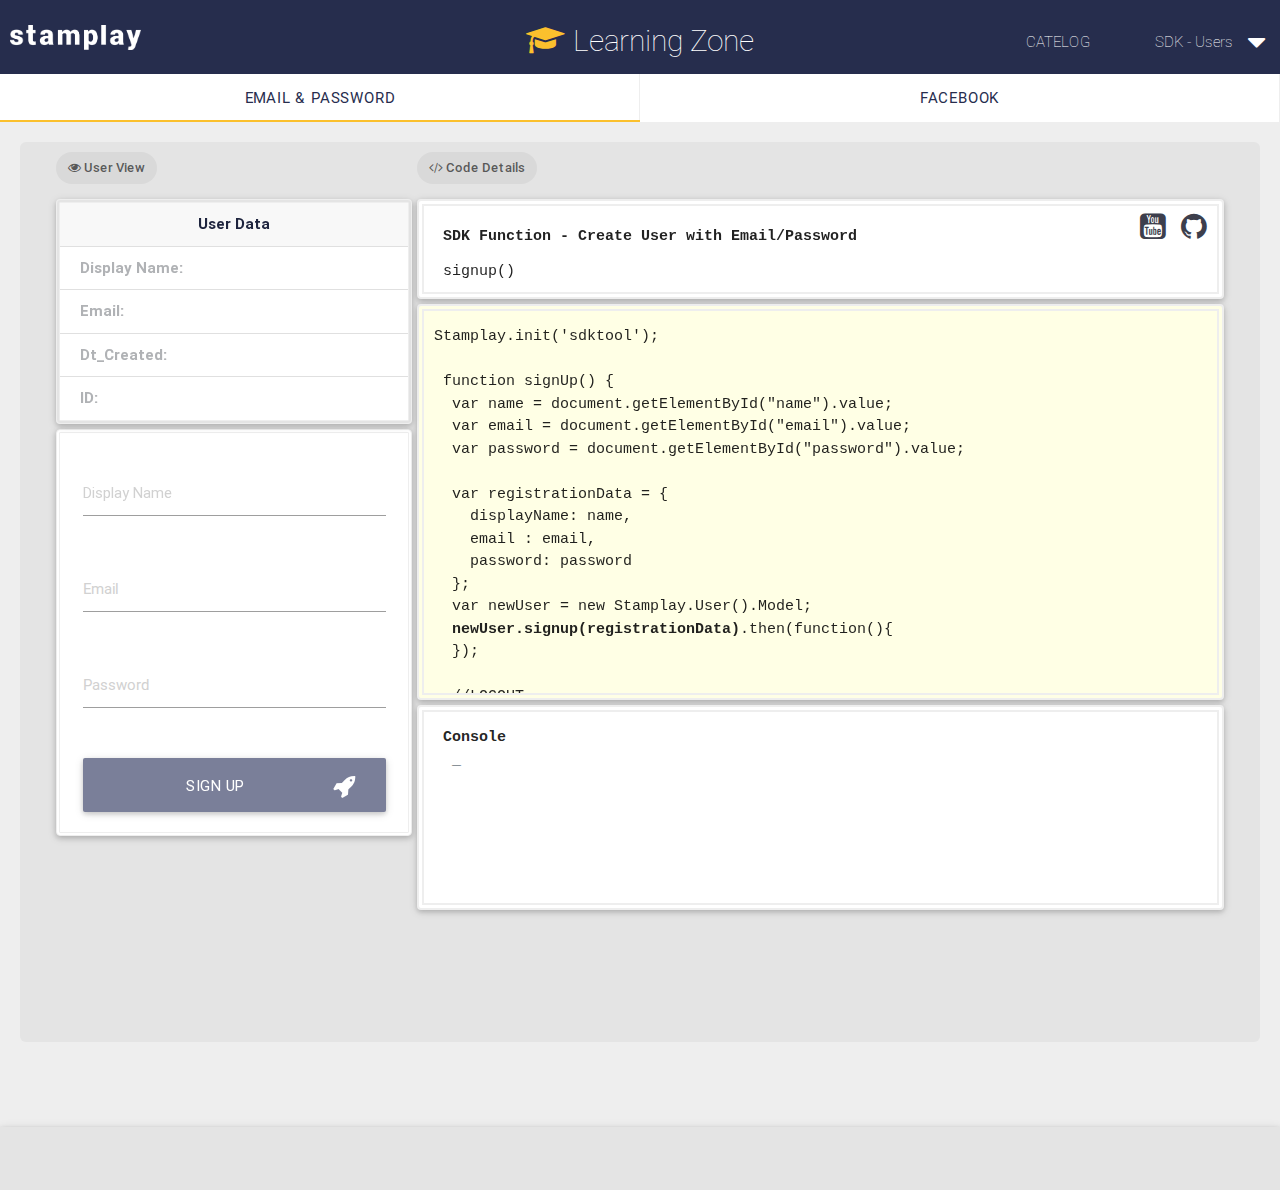
==== commit 6105a3b7: "basic outline for catelog page complete" ====
--- a/index.html
+++ b/index.html
@@ -20,6 +20,9 @@
         </i>
       </a>
       <ul id="resourceMenu" class="right">
+      <li>
+          <a href="catelog.html" id="catelogNav">CATELOG</a>
+      </li>
       <li><a
             id="navSelectUsers" 
             class='dropdown-button' 
--- a/public/css/main.css
+++ b/public/css/main.css
@@ -39,6 +39,16 @@
 	margin-top: 10px;
 	font-weight: lighter;
 	font-family: "Roboto";
+}
+#catelogNav{
+	padding-right: 50px;
+	cursor: pointer;
+}
+#catelogNav:hover{
+	padding-right: 50px;
+	cursor: pointer;
+	color: #FBC02D;
+	background-color: #262D4D !important;
 }
 #navSelectUsers:hover{
 	background-color: #262D4D !important;
@@ -619,4 +629,37 @@
 	display: flex;
     min-height: 7vh;
     flex-direction: column;
+}
+/*----------------------------------------------------------------------------*/
+/*CATELOG CSS*/
+/*---------------------------------------------------------------------------*/
+
+#backArrow{
+	padding-right: 20px;
+}
+#backArrow:hover{
+	padding-right: 20px;
+	cursor: pointer;
+	color: #FBC02D;
+	background-color: #262D4D !important;
+}
+.categorySelector{
+	margin-right: 10px;
+	margin-left: 10px;
+	border-radius: 10px;
+	background-color: #fff;
+}
+#questionHeader{
+	font-size: 30px;
+	font-weight: lighter;
+}
+.categoryIcons{
+	color: #3D3F4D;
+}
+.categoryBtn{
+	padding-top: 30px;
+	cursor: pointer;
+}
+.shrink{
+	height: 0px;
 }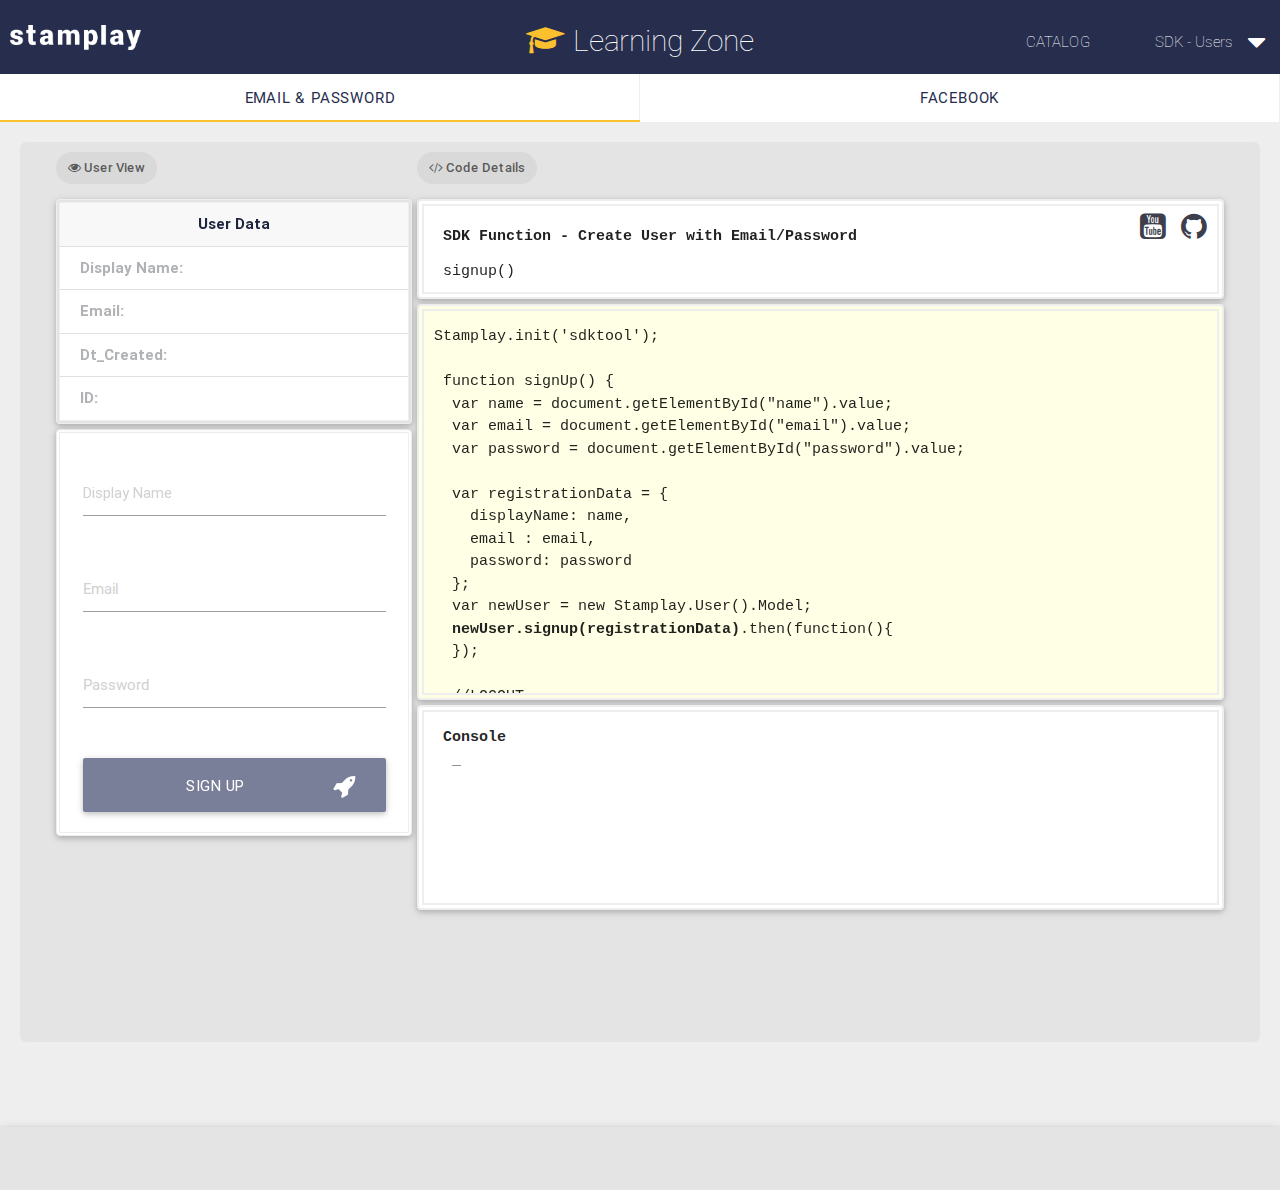
==== commit ca1a0f54: "final changes to basic prototype complete" ====
--- a/index.html
+++ b/index.html
@@ -5,6 +5,7 @@
   <title>Stamplay | LZ</title>
   <link rel="stylesheet" type="text/css" href="public/css/materialize.css">
   <link rel="stylesheet" type="text/css" href="public/css/main.css">
+  <link rel="stylesheet" type="text/css" href="public/css/animate.css">
   <link rel="stylesheet" href="https://maxcdn.bootstrapcdn.com/font-awesome/4.4.0/css/font-awesome.min.css">
 </head>
 <body class="container-fluid">
@@ -21,7 +22,7 @@
       </a>
       <ul id="resourceMenu" class="right">
       <li>
-          <a href="catelog.html" id="catelogNav">CATELOG</a>
+          <a href="catelog.html" id="catelogNav">CATALOG</a>
       </li>
       <li><a
             id="navSelectUsers" 
@@ -67,7 +68,7 @@
     </div>
   </div>
   <!--////////////////////////// EMAIL & PASSWORD TAB ///////////////////////////-->
-  <div id="local" class="row moduleBackgroundUserEP">
+  <div id="local" class="row moduleBackgroundUserEP animated fadeIn">
  <!--EMAIL & PASSWORD USER OUTPUT SECTION-->
     <div id="userEPLeft" class="col s4">
       <div class="chip">
--- a/public/css/main.css
+++ b/public/css/main.css
@@ -345,7 +345,7 @@
 	border:7px solid;
 	border-color: #EEEEEE;
 	border-style:double;
-	height: 27vh;
+	height: 26vh;
 }
 #console{
 	background-color: #FFFFFF;
@@ -530,7 +530,7 @@
 	border:7px solid;
 	border-color: #EEEEEE;
 	border-style:double;
-	height: 79vh;
+	height: 81vh;
 }
 #sourceCodeUpdate{
 	overflow: auto;
@@ -539,7 +539,8 @@
 	border:7px solid;
 	border-color: #EEEEEE;
 	border-style:double;
-	height: 25vh;
+	height: 60vh;
+	margin-bottom: 5px;
 }
 #sourceCodeQuery{
 	overflow: auto;
@@ -548,7 +549,7 @@
 	border:7px solid;
 	border-color: #EEEEEE;
 	border-style:double;
-	height: 58vh;
+	height: 59vh;
 	margin-bottom: 5px;
 }
 #sourceCodeRate{
@@ -558,7 +559,7 @@
 	border:7px solid;
 	border-color: #EEEEEE;
 	border-style:double;
-	height: 87vh;
+	height: 91vh;
 	margin-bottom: 5px;
 }
 .outputData{
@@ -571,14 +572,26 @@
 #updateImage{
 	height: 100px;
 	width: 100px;
+	border-radius: 4px;
+	border:7px solid;
+	border-color: #EEEEEE;
+	border-style:double;
 }
 #restaurantImage{
 	height: 150px;
 	width: 250px;
+	border-radius: 4px;
+	border:7px solid;
+	border-color: #EEEEEE;
+	border-style:double;
 }
 #rateRestaurant{
 	height: 150px;
 	width: 250px;
+	border-radius: 4px;
+	border:7px solid;
+	border-color: #EEEEEE;
+	border-style:double;
 }
 .dropdown-content li > a, .dropdown-content li > span {
     font-size: 1.2rem;
@@ -643,6 +656,9 @@
 	color: #FBC02D;
 	background-color: #262D4D !important;
 }
+.categoryRow{
+	margin-bottom: 0px;
+}
 .categorySelector{
 	margin-right: 10px;
 	margin-left: 10px;
@@ -652,6 +668,7 @@
 #questionHeader{
 	font-size: 30px;
 	font-weight: lighter;
+	margin-bottom: 0px;
 }
 .categoryIcons{
 	color: #3D3F4D;
@@ -660,6 +677,7 @@
 	padding-top: 30px;
 	cursor: pointer;
 }
-.shrink{
-	height: 0px;
+.modal{
+	width: 50%;
+	border-radius: 4px;
 }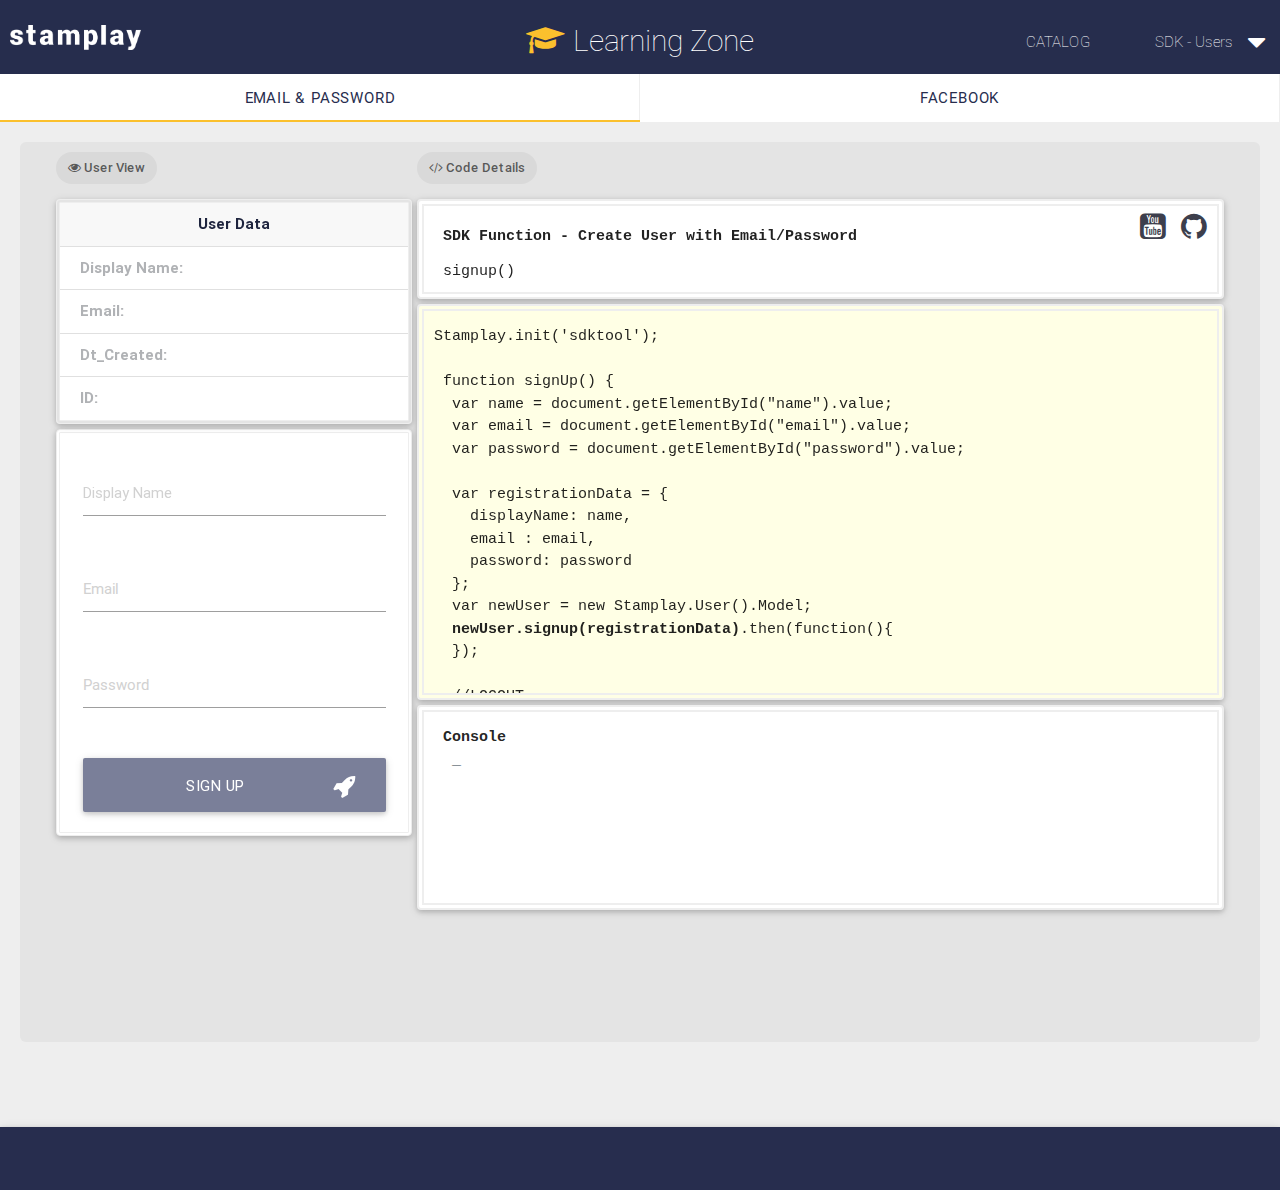
==== commit fc6a8baa: "stripe add customer section works" ====
--- a/index.html
+++ b/index.html
@@ -12,7 +12,7 @@
 <!--NAVBAR-->
   <nav>
     <div id="navbar" class="nav-wrapper z-depth-2">
-      <a>
+      <a href="https://apiapp.stamplayapp.com/#/">
         <img id="wordLogo" src="public/images/logo_White.png"/>
       </a>
        <a id="lzHeader" class="brand-logo center hide-on-med-and-down">
@@ -22,7 +22,7 @@
       </a>
       <ul id="resourceMenu" class="right">
       <li>
-          <a href="catelog.html" id="catelogNav">CATALOG</a>
+          <a href="stripe.html" id="catelogNav">CATALOG</a>
       </li>
       <li><a
             id="navSelectUsers" 
@@ -33,7 +33,7 @@
           </a>
           <ul id='dropdown1' class='dropdown-content'>
               <li class="dropdownitem">
-                <a id="dropdownText1">Main Menu</a>
+                <a id="dropdownText1" href="https://apiapp.stamplayapp.com/#/">Main Menu</a>
               </li>
               <li class="divider"></li>
               <li class="dropdownitem">
@@ -43,13 +43,13 @@
               </li>
               <li class="divider"></li>
               <li class="dropdownitem">
-                <a id="dropdownText2">
+                <a id="dropdownText2" href="https://apiapp.stamplayapp.com/#/users">
                   <i id="userSDK" class="fa fa-user right"></i>[API] - Users
                 </a>
               </li>
               <li class="divider"></li>
               <li class="dropdownitem">
-                <a id="dropdownText3">
+                <a id="dropdownText3" href="https://apiapp.stamplayapp.com/#/objects">
                   <i id="objSDK" class="fa fa-cubes right"></i>[API] - Objects
                 </a>
               </li>
@@ -275,6 +275,18 @@
 <script src="./bower_components/jquery/dist/jquery.js"></script>
 <script src="./public/js/materialize.min.js"></script>
 <script src="public/app.js"></script>
+<script type="text/javascript">
+  //DROPDOWN
+  $('.dropdown-button').dropdown({
+      inDuration: 300,
+      outDuration: 225,
+      constrain_width: false, // Does not change width of dropdown to that of the activator
+      hover: true, // Activate on hover
+      gutter: 0, // Spacing from edge
+      belowOrigin: true, // Displays dropdown below the button
+      alignment: 'left' // Displays dropdown with edge aligned to the left of button
+    });
+</script>
 </body>
 </html>
 
--- a/public/css/main.css
+++ b/public/css/main.css
@@ -638,46 +638,89 @@
     border-bottom: 2px solid #FBC02D;
 }
 #footer{
-	background-color: #E4E4E4;
+	background-color: #272D4E;
 	display: flex;
     min-height: 7vh;
     flex-direction: column;
 }
+
 /*----------------------------------------------------------------------------*/
-/*CATELOG CSS*/
+/*STRIPE CSS*/
 /*---------------------------------------------------------------------------*/
 
-#backArrow{
-	padding-right: 20px;
-}
-#backArrow:hover{
-	padding-right: 20px;
-	cursor: pointer;
-	color: #FBC02D;
-	background-color: #262D4D !important;
-}
-.categoryRow{
-	margin-bottom: 0px;
-}
-.categorySelector{
-	margin-right: 10px;
-	margin-left: 10px;
-	border-radius: 10px;
-	background-color: #fff;
-}
-#questionHeader{
-	font-size: 30px;
-	font-weight: lighter;
-	margin-bottom: 0px;
-}
-.categoryIcons{
-	color: #3D3F4D;
-}
-.categoryBtn{
-	padding-top: 30px;
-	cursor: pointer;
-}
-.modal{
-	width: 50%;
-	border-radius: 4px;
+#sourceCodeStripeCreateCustomer{
+	overflow: auto;
+	background-color: #FFFFE5;
+	margin-bottom: 5px;
+	border-radius: 4px;
+	border:7px solid;
+	border-color: #EEEEEE;
+	border-style:double;
+	height: 38vh;
+}
+#sourceCodeAddCard{
+	overflow: auto;
+	background-color: #FFFFE5;
+	margin-bottom: 5px;
+	border-radius: 4px;
+	border:7px solid;
+	border-color: #EEEEEE;
+	border-style:double;
+	height: 69vh;
+}
+#sourceCodeUpdateCard{
+	overflow: auto;
+	background-color: #FFFFE5;
+	margin-bottom: 5px;
+	border-radius: 4px;
+	border:7px solid;
+	border-color: #EEEEEE;
+	border-style:double;
+	height: 69vh;
+}
+#sourceCodeChargeCard{
+	overflow: auto;
+	background-color: #FFFFE5;
+	margin-bottom: 5px;
+	border-radius: 4px;
+	border:7px solid;
+	border-color: #EEEEEE;
+	border-style:double;
+	height: 80vh;
+}
+#sourceCodeNewSubscription{
+	overflow: auto;
+	background-color: #FFFFE5;
+	margin-bottom: 5px;
+	border-radius: 4px;
+	border:7px solid;
+	border-color: #EEEEEE;
+	border-style:double;
+	height: 47vh;
+}
+#sourceCodeUpdateSubscription{
+	overflow: auto;
+	background-color: #FFFFE5;
+	margin-bottom: 5px;
+	border-radius: 4px;
+	border:7px solid;
+	border-color: #EEEEEE;
+	border-style:double;
+	height: 55vh;
+}
+.input-field label {
+     color: #000;
+}
+.input-field input[type=text]:focus + label {
+     color: #000;
+}
+.input-field input[type=text]:focus {
+     border-bottom: 1px solid #FFD700;
+     box-shadow: 0 1px 0 0 #FFD700;
+}
+.dropdown-content li > a, .dropdown-content li > span {
+    font-size: 1.2rem;
+    color: #414b82;
+    display: block;
+    padding: 1rem 1rem;
 }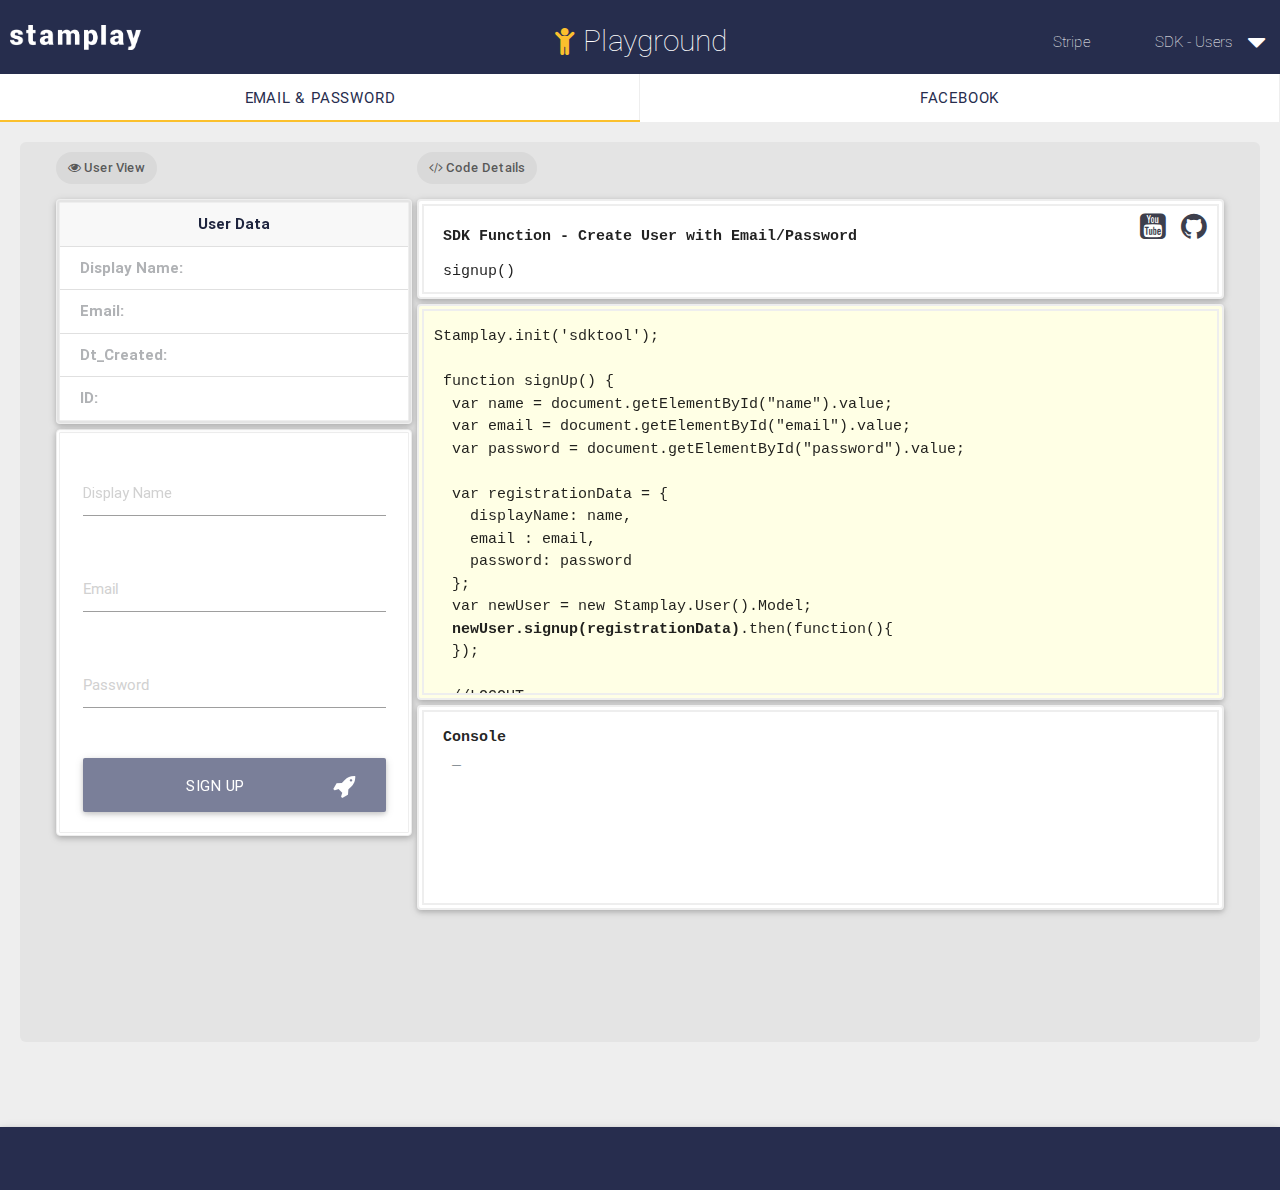
==== commit 77c37530: "added update subscription section for stripe" ====
--- a/index.html
+++ b/index.html
@@ -14,15 +14,12 @@
     <div id="navbar" class="nav-wrapper z-depth-2">
       <a href="https://apiapp.stamplayapp.com/#/">
         <img id="wordLogo" src="public/images/logo_White.png"/>
-      </a>
-       <a id="lzHeader" class="brand-logo center hide-on-med-and-down">
-        <i id="gradCap" class="fa fa-graduation-cap"> 
-          <span id="lz">Learning Zone</span>
-        </i>
-      </a>
+        <a id="lzHeader" class="brand-logo center hide-on-med-and-down">
+          <i id="gradCap" class="fa fa-child"> <b id="lz">Playground</b></i>
+        </a>
       <ul id="resourceMenu" class="right">
       <li>
-          <a href="stripe.html" id="catelogNav">CATALOG</a>
+          <a href="stripe.html" id="catelogNav">Stripe</a>
       </li>
       <li><a
             id="navSelectUsers" 
